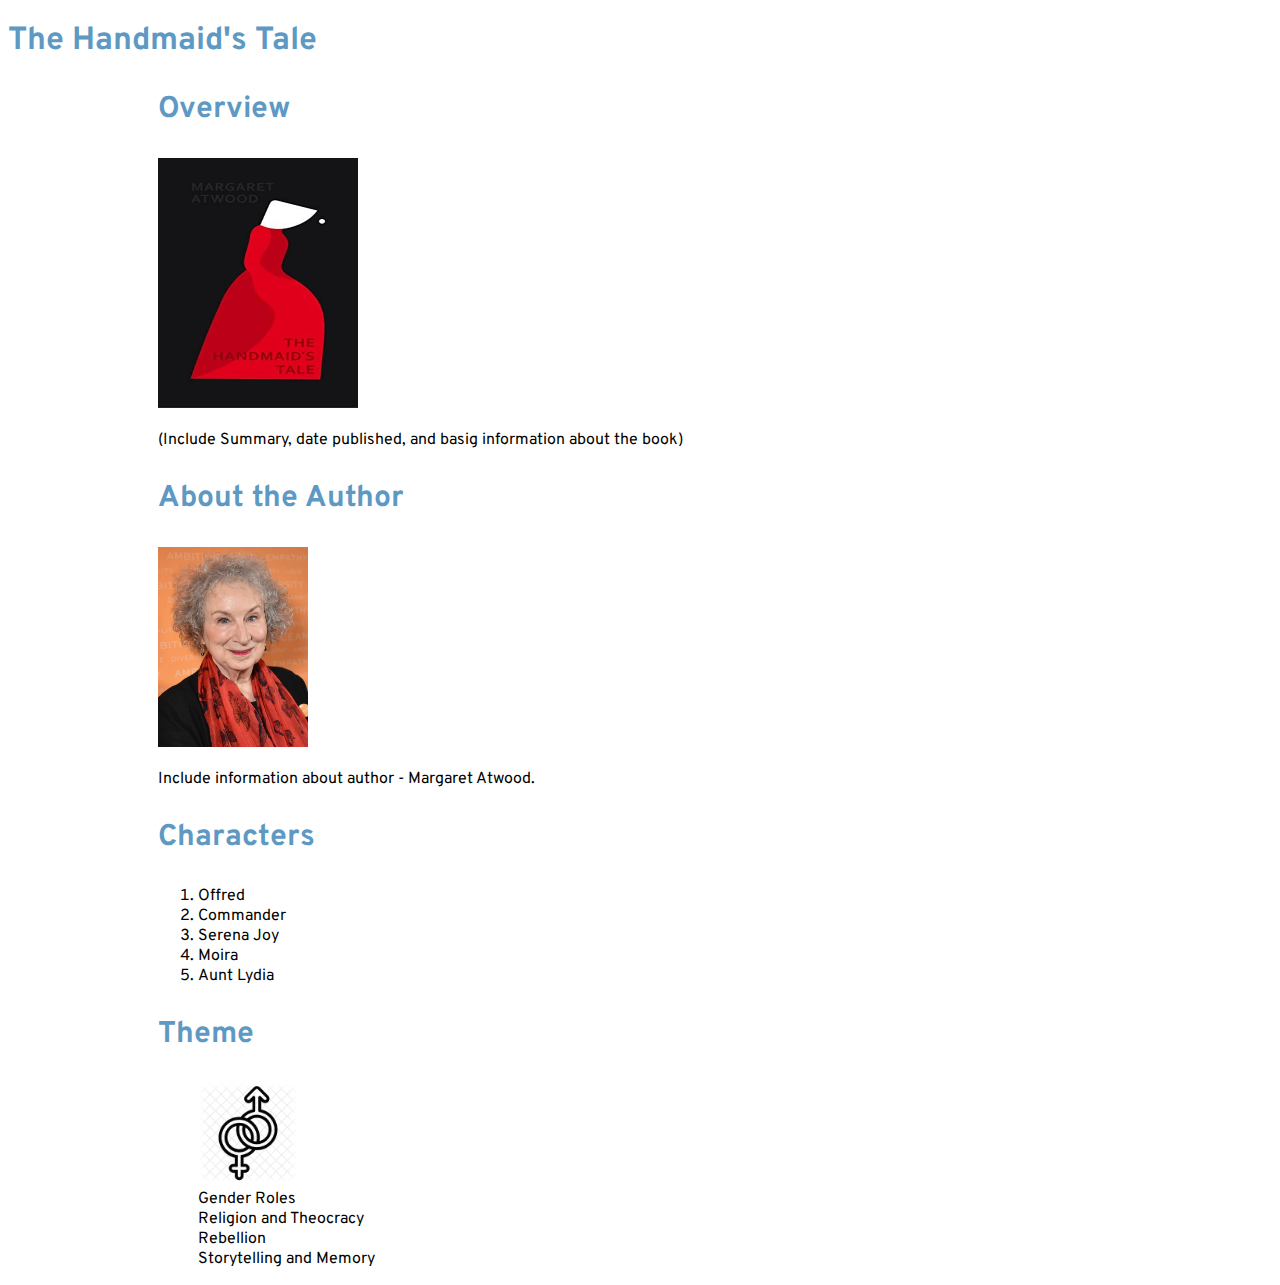
==== Website_HTML.html @ 4d9c5131 "initial push" ====
<!Doctype HTML> 
<html>
	<head>
		<link rel="preconnect" href="https://fonts.googleapis.com"><link rel="preconnect" href="https://fonts.gstatic.com" crossorigin><link href="https://fonts.googleapis.com/css2?family=Overpass:wght@200&family=Playfair+Display&display=swap" rel="stylesheet">
		<link rel="stylesheet" href = "Website_CSS.css">
	<body>
		<h1 class = "Title"> The Handmaid's Tale </h1>
		<h3 class = "headingText marginCenter" >Overview</h3></td>
		<div class = "row">
			<div class = "marginCenter">
				<img src="Handmaids_tale.jpg" width = "200" height = "250"></td>
			</div>
			<div class = "marginCenter">
				<p>(Include Summary, date published, and basig information about the book)</p>
			</div>

		<div class = "row">
			<div class = "marginCenter">
				<h3 = class = "headingText"> About the Author </h3></td>
				<img src="MargaretAtwood.webp" width = "150" height = "200"></td>
				<p>Include information about author - Margaret Atwood.</p>
			</div>

		<div class = "marginCenter">
			<h3 class = "headingText">Characters</h3>
			<ol>
				<li>Offred</li>
				<li>Commander</li>
				<li>Serena Joy</li>
				<li>Moira</li>
				<li>Aunt Lydia </li>
			</ol>
		</div>

		<div class = "marginCenter">
			<h3 class = "headingText">Theme </h3>
			<ul class = "no_bullets">
				<li><img src = "Gender_roles.png" width = "100" height = "100" ></li>
				<li>Gender Roles</li>
				<li>Religion and Theocracy</li>
				<li>Rebellion</li>
				<li>Storytelling and Memory</li>
			</ul>
		</div>
	</body>
</html>
---- Website_CSS.css ----
body{
	font-family: 'Overpass', sans-serif;
}

.headingText{
	color:#5E99C4;
	font-size: 30px
}

.Title{
	color:#5E99C4;
	font-size: 45px
	font-weight: bold;
}

.row{
	width:100%;
}

.marginCenter{
	margin-left:150px;
	margin-right:150px;
}

.no_bullets{
	list-style-type:none;
}
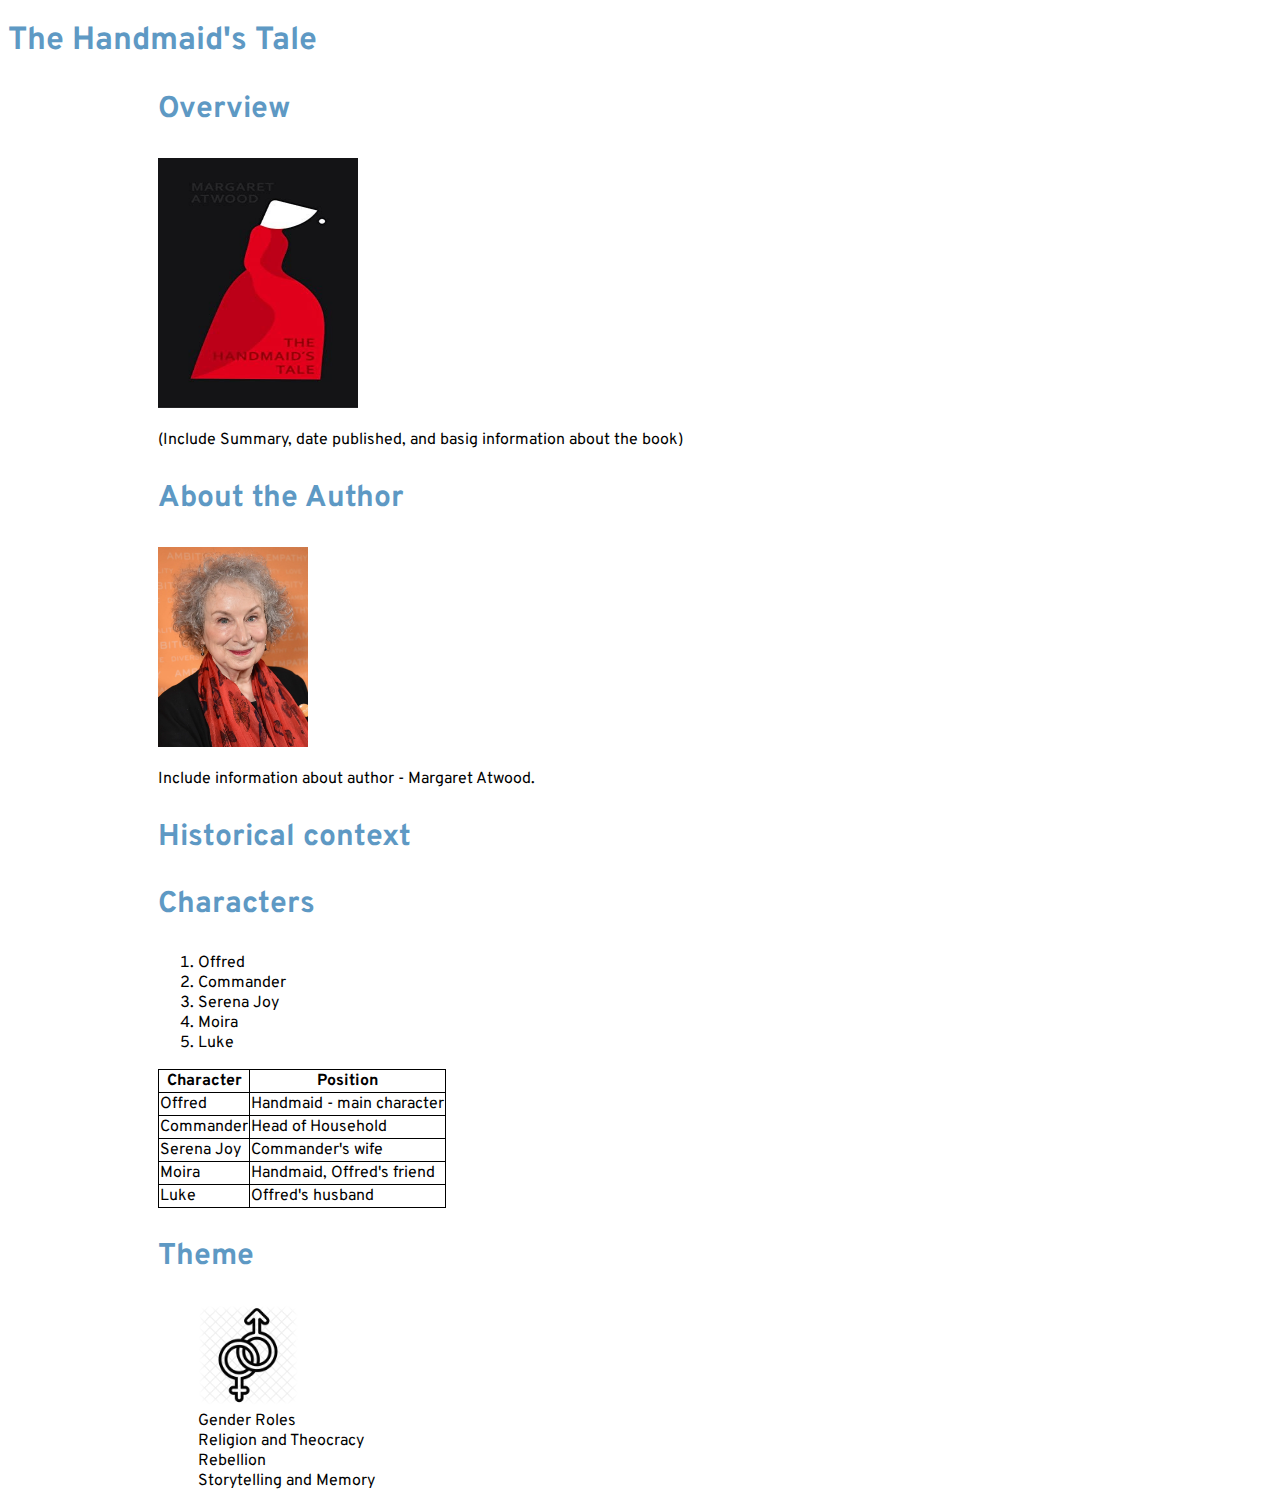
==== commit 60d3c941: "added table" ====
--- a/Website_HTML.html
+++ b/Website_HTML.html
@@ -21,6 +21,8 @@
 				<p>Include information about author - Margaret Atwood.</p>
 			</div>
 
+		<h3 class = "headingText marginCenter" >Historical context</h3>
+
 		<div class = "marginCenter">
 			<h3 class = "headingText">Characters</h3>
 			<ol>
@@ -28,8 +30,34 @@
 				<li>Commander</li>
 				<li>Serena Joy</li>
 				<li>Moira</li>
-				<li>Aunt Lydia </li>
+				<li>Luke </li>
 			</ol>
+			<table>
+				<tr>
+					<th> Character </th>
+					<th> Position </th>
+				</tr>
+				<tr>
+					<td> Offred </td>
+					<td> Handmaid - main character </td>
+				</tr>
+				<tr>
+					<td> Commander </td>
+					<td> Head of Household </td>
+				</tr>
+				<tr>
+					<td> Serena Joy </td>
+					<td> Commander's wife </td>
+				</tr>
+				<tr>
+					<td> Moira </td>
+					<td> Handmaid, Offred's friend </td>
+				</tr>
+				<tr>
+					<td> Luke </td>
+					<td> Offred's husband </td>
+				</tr>
+			</table>
 		</div>
 
 		<div class = "marginCenter">
@@ -41,6 +69,7 @@
 				<li>Rebellion</li>
 				<li>Storytelling and Memory</li>
 			</ul>
+	
 		</div>
 	</body>
 </html>--- a/Website_CSS.css
+++ b/Website_CSS.css
@@ -27,3 +27,8 @@
 	list-style-type:none;
 }
 
+table, th, td {
+  border: 1px solid black;
+  border-collapse: collapse;
+}
+
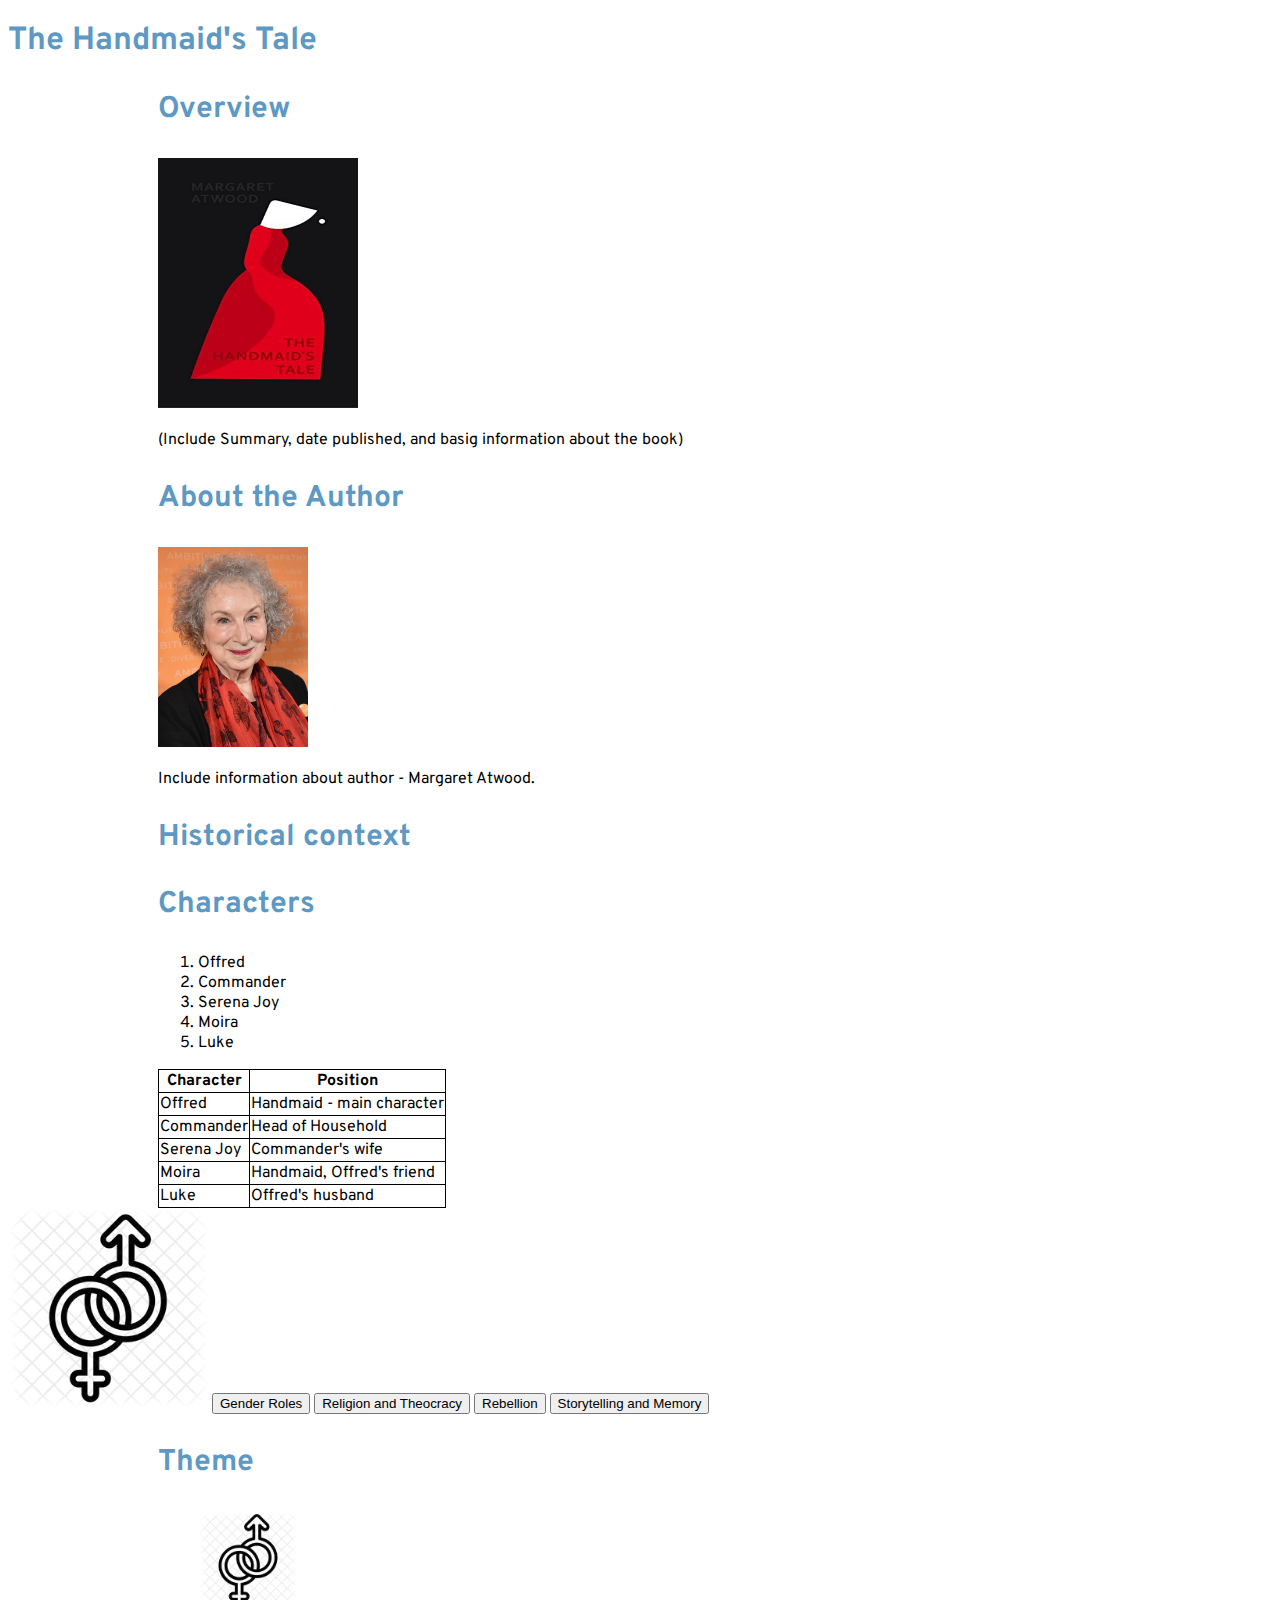
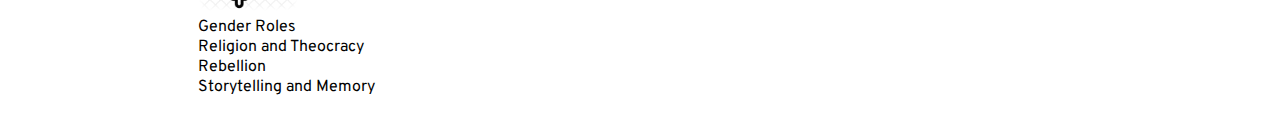
==== commit ed6c2774: "button" ====
--- a/Website_HTML.html
+++ b/Website_HTML.html
@@ -60,6 +60,15 @@
 			</table>
 		</div>
 
+
+		<img id = "themeImage" src = "Gender_roles.png" style = "width:200px">
+
+		<button onclick = "document.getElementById('themeImage').src = 'Gender_roles.png'"> Gender Roles </button>
+		<button onclick = "document.getElementById('themeImage').src = 'religion.png'"> Religion and Theocracy </button>
+		<button onclick = "document.getElementById('themeImage').src = 'rebellion.png'"> Rebellion </button>
+		<button onclick = "document.getElementById('themeImage').src = 'memory.png'"> Storytelling and Memory </button>
+
+
 		<div class = "marginCenter">
 			<h3 class = "headingText">Theme </h3>
 			<ul class = "no_bullets">
